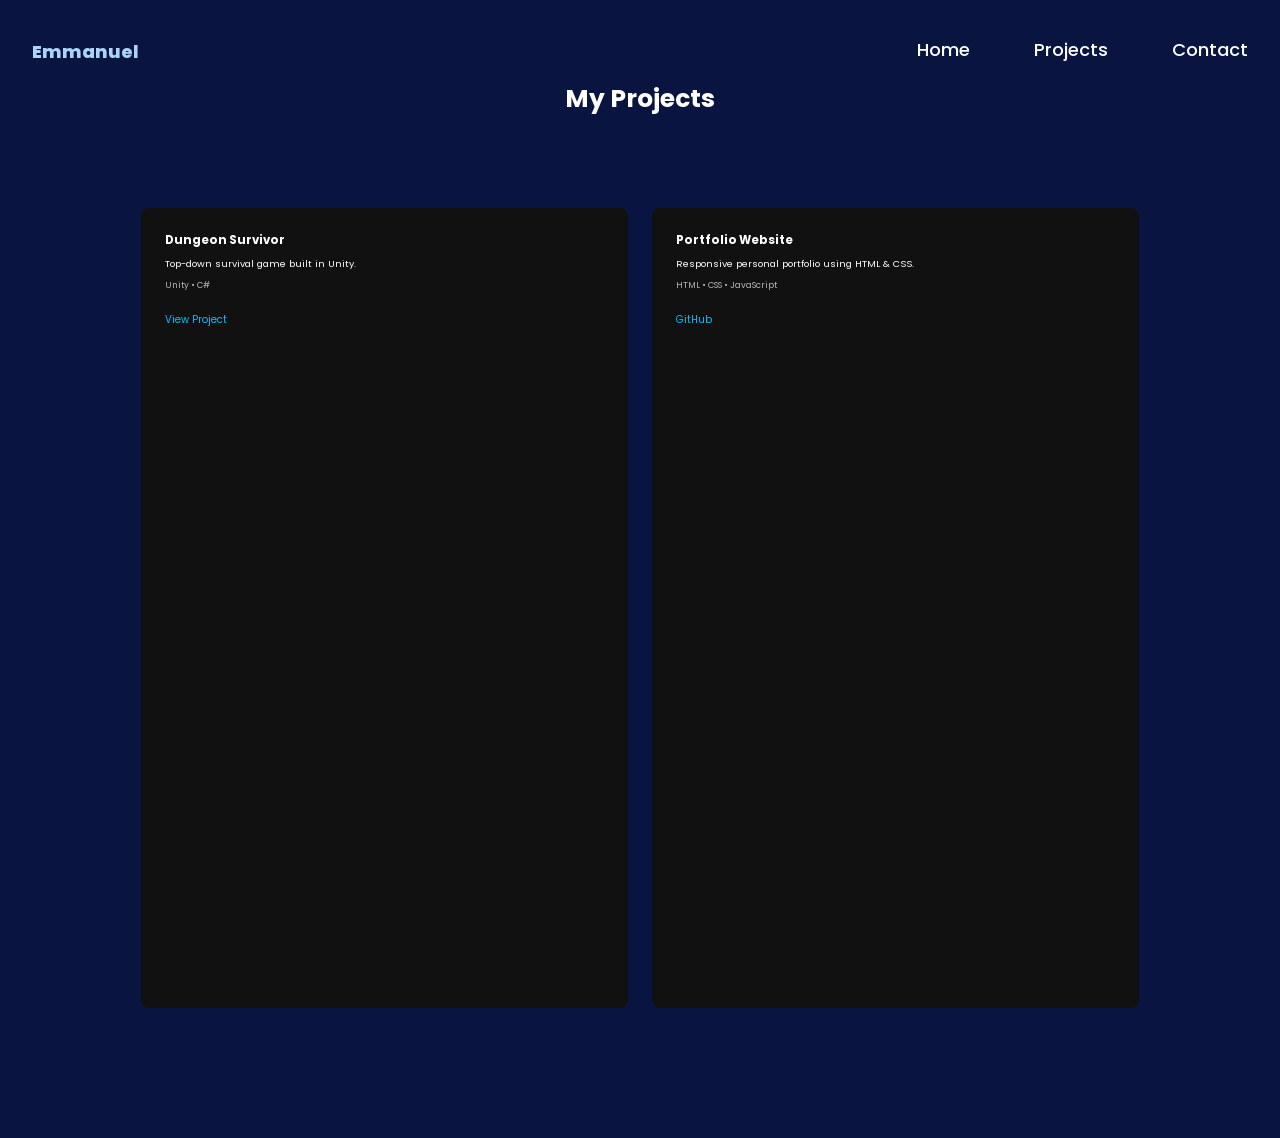
==== projects.html @ f72016f6 "Started working on the project page..." ====
<!DOCTYPE html>
<html lang="en">

<head>
  <meta charset="UTF-8" />
  <meta name="viewport" content="width=device-width, initial-scale=1.0" />
  <title>Projects | Emmanuel</title>
  <link rel="stylesheet" href="style.css" />
</head>

<body>

  <header class="header">
    <span class="logo">Emmanuel</span>

    <button class="menu-toggle" aria-label="Toggle navigation">☰</button>

    <nav class="nav">
      <a href="index.html">Home</a>
      <a href="projects.html">Projects</a>
      <a href="#contact">Contact</a>
    </nav>
  </header>

  <main class="projects-page">
    <h1>My Projects</h1>

    <section class="projects-grid">
    <div class="project-card">
      <h3>Dungeon Survivor</h3>
      <p>Top-down survival game built in Unity.</p>
      <p class="tech">Unity • C#</p>
      <a href="#" target="_blank">View Project</a>
    </div>
    
    <div class="project-card">
      <h3>Portfolio Website</h3>
      <p>Responsive personal portfolio using HTML & CSS.</p>
      <p class="tech">HTML • CSS • JavaScript</p>
      <a href="https://github.com/yourusername" target="_blank">GitHub</a>
    </div>

    </section>
  </main>

  <script src="script.js"></script>
</body>

</html>
---- style.css ----
@import url('https://fonts.googleapis.com/css2?family=Poppins:wght@100;200;300;400;500;600&display=swap');

/* HOME PAGE */
* {
  margin: 0;
  padding: 0;
  box-sizing: border-box;
  text-decoration: none;
  border: none;
  outline: none;
  font-family: 'Poppins', sans-serif;
}

html {
  font-size: 62.5%;
}

body {
  width: 100%;
  height: 100vh;
  overflow-x: hidden;
  background-color: #091540;
  color: white;
}

header {
  margin-top: 20px;
  position: fixed;
  top: 0;
  left: 0;
  width: 100%;
  padding: /*1rem 9%*/16px 32px;
  background-color: transparent;
  filter: drop-shadow(10px);
  display: flex;
  flex-wrap: wrap;
  justify-content: space-between;
  align-items: center;
  z-index: 100;
}

.logo {
  font-size: 1.8rem;
  color: #ABD2FA;
  font-weight: 800;
  white-space: nowrap;
  cursor: pointer;
  transition: 0.5s ease;
}

.logo:hover {
  transform: scale(1.1);
}

nav{
  display: flex;
  gap: 24px;
}

nav a {
  font-size: 1.8rem;
  color: white;
  margin-left: 4rem;
  font-weight: 500;
  transition: 0.3s ease;
  border-bottom: 3px solid transparent;
}

nav a:hover,
nav a.active {
  color: #ABD2FA;
  border-bottom: 3px solid #ABD2FA;
}

.menu-toggle{
  display: none;
  font-size: 2rem;
  background: none;
  border: none;
  cursor: pointer;
}

@media(max-width:995px) {
  nav {
    position: absolute;
    display: none;
    top: 0;
    right: 0;
    width: 40%;
    border-left: 3px solid #1B2CC1;
    border-bottom: 3px solid #1B2CC1;
    border-bottom-left-radius: 2rem;
    padding: 1rem solid;
    background-color: #161616;
    border-top: 0.1rem solid rgba(0, 0, 0, 0.1);
  }

  nav.active {
    display: block;
  }

  nav a {
    display: block;
    font-size: 2rem;
    margin: 3rem 0;
  }

  nav a:hover,
  nav a.active {
    padding: 1rem;
    border-radius: 0.5rem;
    border-bottom: 0.5rem solid #1B2CC1;
  }
}

section {
  min-height: 100vh;
  padding: 5rem 9% 5rem;
}

/* HOME SECTION */
.home {
  min-height: 100vh;
  display: flex;
  justify-content: space-between;
  align-items: center;
  gap: 40px;
  background-color: #091540;
}

.home .home-content h1 {
  font-size: 6rem;
  font-weight: 700;
  line-height: 1.3;
}

span {
  color: #7692FF;
}

.home-content h3 {
  font-size: 4rem;
  margin-bottom: 1rem;
  font-weight: 700;
}

.home-content p {
  font-size: 1.6rem;
  line-height: 1.6;
  margin-bottom: 30px;
}

.home-buttons{
  display: flex;
  gap: 15px;
  justify-content: center;
}

/* HOME IMAGE */
.home-img {
  border-radius: 50%;
}

.home-img img {
  position: relative;
  width: 32vw;
  border-radius: 50%;
  box-shadow: 0 0 25px solid #7692FF;
  cursor: pointer;
  transition: 0.2s linear;
}

.home-img img:hover {
  font-size: 1.8rem;
  font-weight: 500;
}

.social-icons a {
  display: inline-flex;
  justify-content: center;
  align-items: center;
  width: 4rem;
  height: 4rem;
  background-color: transparent;
  border: 0.2rem solid #7692FF;
  font-size: 2rem;
  border-radius: 50%;
  margin: 3rem 1.5rem 3rem 0;
  transition: 0.3s ease;
  color: #7692FF;
}

.social-icons a:hover {
  color: #3D518C;
  transform: scale(1.3) translateY(-5px);
  background-color: #ABD2FA;
  box-shadow: 0 0 25px #ABD2FA;
}

.btn {
  display: inline-block;
  padding: 1rem 2.8rem;
  background-color: #091540;
  border-radius: 4rem;
  font-size: 1.6rem;
  color: #7692FF;
  letter-spacing: 0.3rem;
  font-weight: 600;
  border: 2px solid #7692FF;
  transition: all 0.3s ease;
  cursor: pointer;
}

.btn.primary{
  background-color: #1B2CC1;
  color: white;
}

.btn.primary:hover {
  transform: scale3d(1.03);
  background-color: #C9CEF7;
  color: #1B2CC1;
  box-shadow: 0 0 25px #C9CEF7;
}

.btn.secondary:hover {
  transform: scale3d(1.03);
  background-color: #7692FF;
  color: white;
  box-shadow: 0 0 25px #1B2CC1;
}

.typing-text {
  font-size: 34px;
  font-weight: 600;
  min-width: 280px;
}

.typing-text span {
  position: relative;
}

.typing-text span::before {
  content: "game Designer";
  color: #7692FF;
  animation: words 20s infinite;
}

.typing-text span::after {
  content: "";
  background-color: #091540;
  position: absolute;
  width: calc(100% + 8px);
  height: 100%;
  border-left: 3px solid #091540;
  right: -8;
  animation: cursor 0.6s infinite;
}

@keyframes cursor {
  to {
    border-left: 3px solid #ABD2FA;
  }
}

@keyframes words {

  0%,
  20% {
    content: "Game Designer";
  }

  21%,
  40% {
    content: "Game Developer";
  }

  41%,
  60% {
    content: "Web Designer";
  }

  61%,
  100% {
    content: "Basketball Player";
  }
}

@media (max-width: 1000px) {
  .home {
    gap: 4rem;
  }
}

@media(max-width:995px) {
  .home {
    flex-direction: column;
    margin: 5rem 4rem;
  }

  .home .home-content h3 {
    font-size: 2.5rem;
  }

  .home-content h1 {
    font-size: 5rem;
  }

  .home-img img {
    width: 70vw;
    margin-top: 4rem;
  }
}


/* RESPONSIVE HOME SECTION */
@media (max-width: 768px){
  .menu-toggle{
    display: none;
  }

  .home{
    flex-direction: column;
    justify-content: center;
    padding: 100px 5% 50px;
    text-align: center;
  }

  .home-content{
    max-width: 100%;
  }

  .home-buttons{
    justify-content: center;
    flex-wrap: wrap;
  }

  .home-img{
    width: 420px;
    margin-top: 30px;
  }

  .home-contnet h1{
    font-size: 2.2rem;
  }

  .home-content h3{
    font-size: 1.2rem;
  }
  
  header nav{
    display: none;
  }

  header{
    flex-direction: column;
    align-items: center;
    gap: 16px;
  }

  .nav {
    display: none;
    flex-direction: column;
    gap: 16px;
    margin-top: 16px;
    width: 100%;
    text-align: center;

  }

  .nav.active{
    display: flex;
  }

  .logo{
    font-size: 1.5rem;
  }

  section,
  .projects-page{
    padding: 60px 16px;
  }

  h1{
    font-size: 2rem;
  }
}

/* PROJECT PAGE*/

.projects-page {
  padding: 80px 32px;
  text-align: center;
}

.projects-page h1 {
  font-size: 2.5rem;
  margin-bottom: 40px;
}

.projects-grid {
  display: grid;
  grid-template-columns: repeat(auto-fit, minmax(250px, 1fr));
  gap: 24px;
}

.project-card {
  background: #111;
  padding: 24px;
  border-radius: 8px;
  text-align: left;
}

.project-card h3 {
  margin-bottom: 8px;
}

.project-card p {
  font-size: 0.95rem;
  line-height: 1.5;
}

.project-card .tech {
  font-size: 0.85rem;
  opacity: 0.7;
  margin: 8px 0;
}

.project-card a {
  display: inline-block;
  margin-top: 12px;
  text-decoration: none;
  color: #00bfff;
}
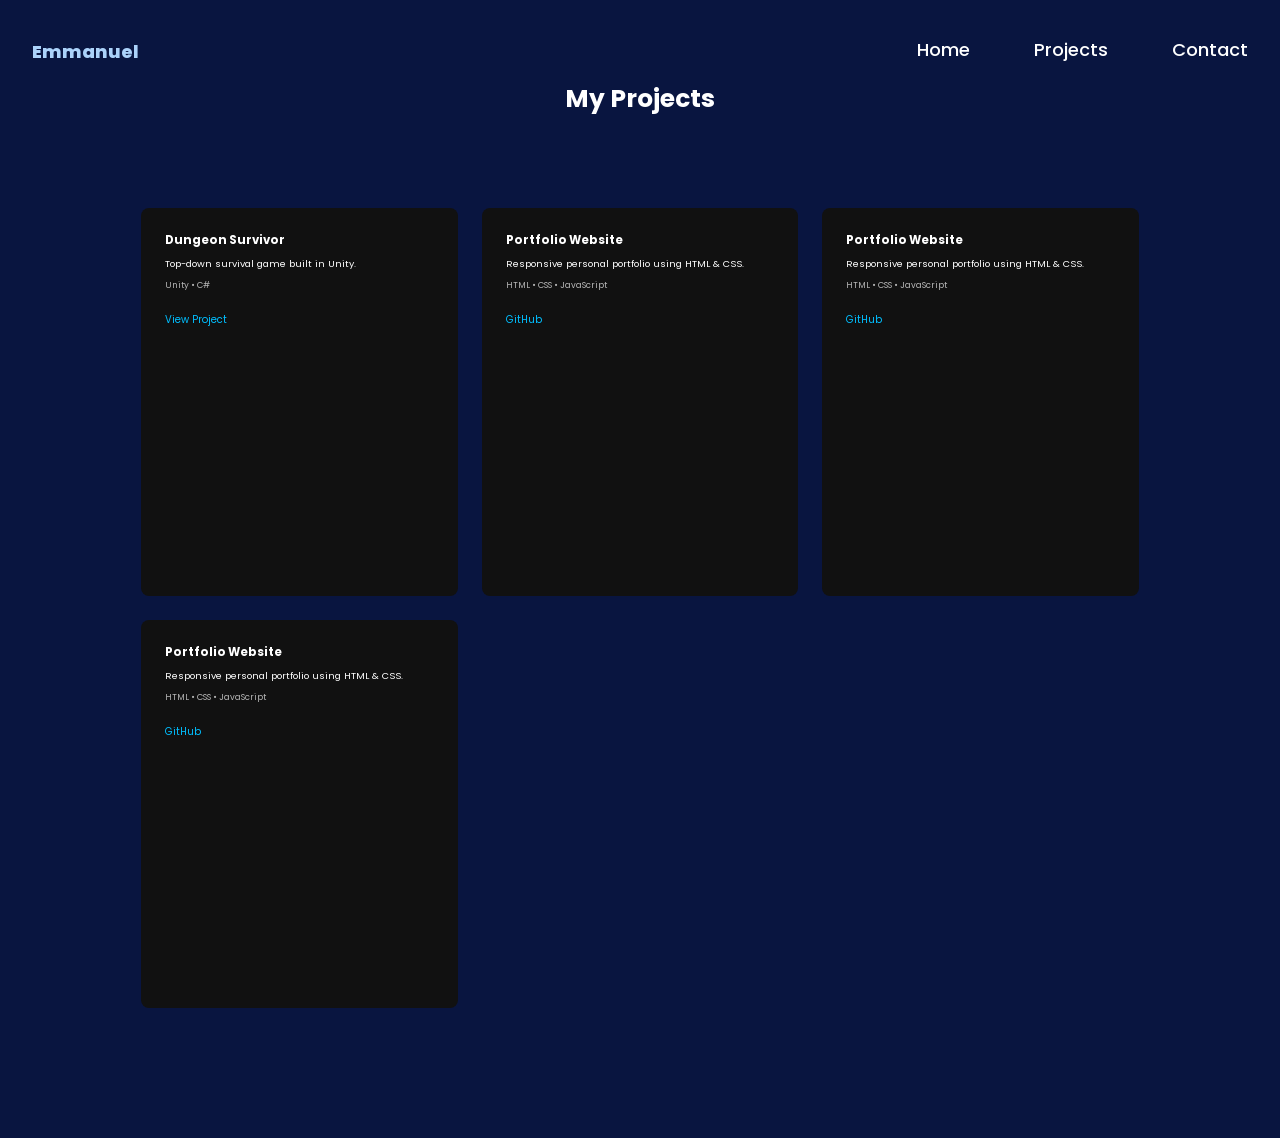
==== commit 51516040: "Adding the project files..." ====
--- a/projects.html
+++ b/projects.html
@@ -40,6 +40,20 @@
       <a href="https://github.com/yourusername" target="_blank">GitHub</a>
     </div>
 
+    <div class="project-card">
+      <h3>Portfolio Website</h3>
+      <p>Responsive personal portfolio using HTML & CSS.</p>
+      <p class="tech">HTML • CSS • JavaScript</p>
+      <a href="https://github.com/yourusername" target="_blank">GitHub</a>
+    </div>
+
+    <div class="project-card">
+      <h3>Portfolio Website</h3>
+      <p>Responsive personal portfolio using HTML & CSS.</p>
+      <p class="tech">HTML • CSS • JavaScript</p>
+      <a href="https://github.com/yourusername" target="_blank">GitHub</a>
+    </div>
+
     </section>
   </main>
 
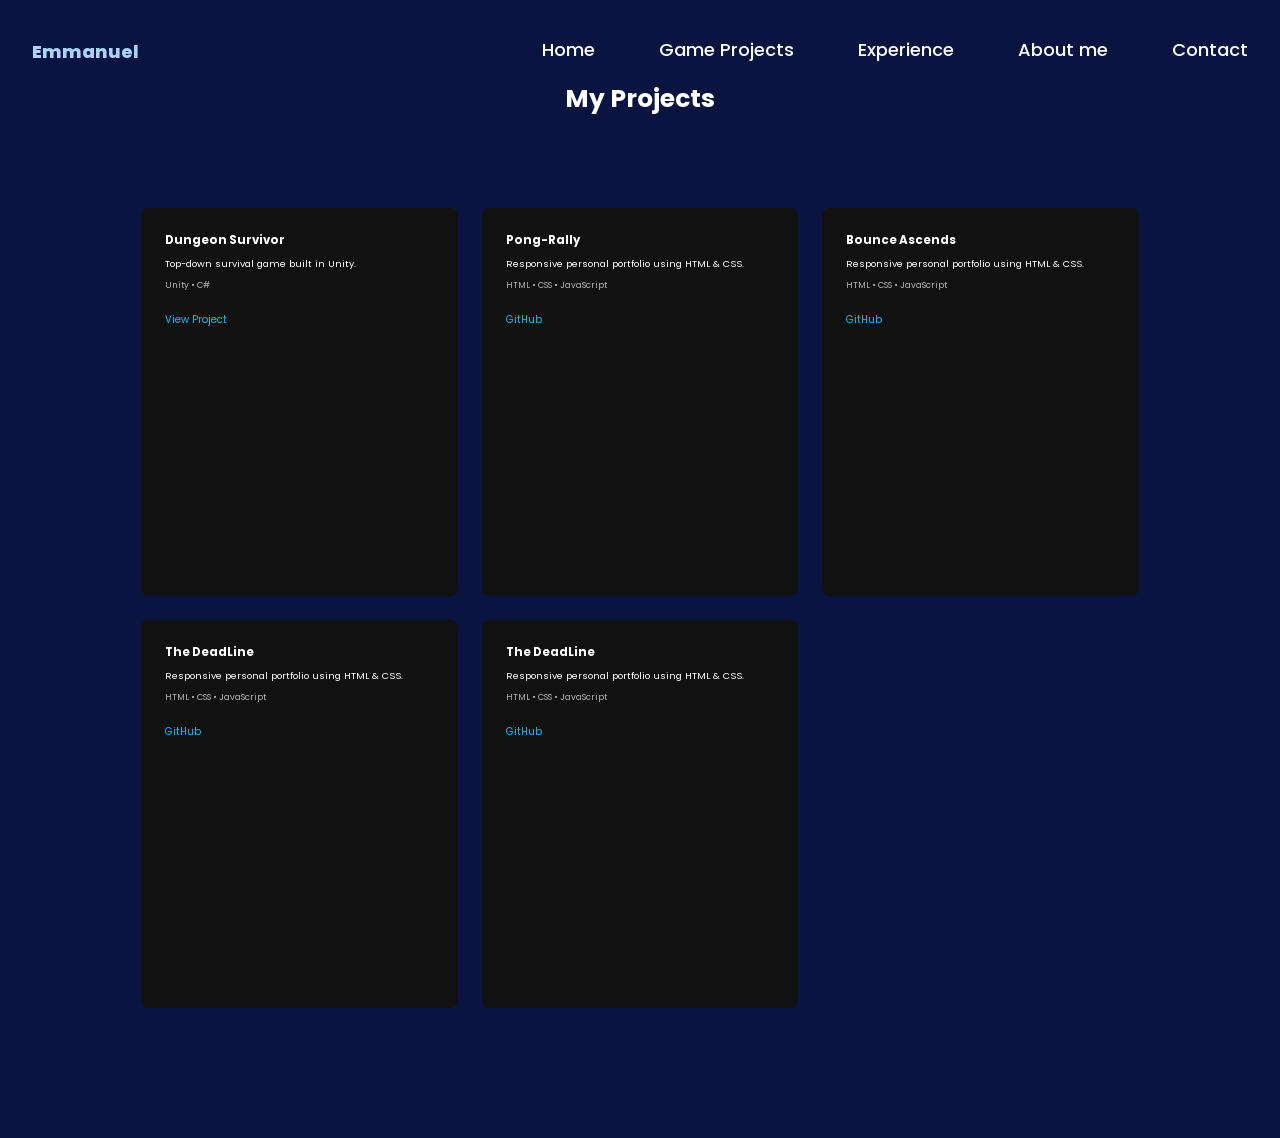
==== commit 60feb5cb: "Changes made in the Projects Page" ====
--- a/projects.html
+++ b/projects.html
@@ -17,7 +17,9 @@
 
     <nav class="nav">
       <a href="index.html">Home</a>
-      <a href="projects.html">Projects</a>
+      <a href="projects.html">Game Projects</a>
+      <a href="#aboutme">Experience</a>
+      <a href="#aboutme">About me</a>
       <a href="#contact">Contact</a>
     </nav>
   </header>
@@ -34,21 +36,28 @@
     </div>
     
     <div class="project-card">
-      <h3>Portfolio Website</h3>
+      <h3>Pong-Rally</h3>
       <p>Responsive personal portfolio using HTML & CSS.</p>
       <p class="tech">HTML • CSS • JavaScript</p>
       <a href="https://github.com/yourusername" target="_blank">GitHub</a>
     </div>
 
     <div class="project-card">
-      <h3>Portfolio Website</h3>
+      <h3>Bounce Ascends</h3>
       <p>Responsive personal portfolio using HTML & CSS.</p>
       <p class="tech">HTML • CSS • JavaScript</p>
       <a href="https://github.com/yourusername" target="_blank">GitHub</a>
     </div>
 
     <div class="project-card">
-      <h3>Portfolio Website</h3>
+      <h3>The DeadLine</h3>
+      <p>Responsive personal portfolio using HTML & CSS.</p>
+      <p class="tech">HTML • CSS • JavaScript</p>
+      <a href="https://github.com/yourusername" target="_blank">GitHub</a>
+    </div>
+
+    <div class="project-card">
+      <h3>The DeadLine</h3>
       <p>Responsive personal portfolio using HTML & CSS.</p>
       <p class="tech">HTML • CSS • JavaScript</p>
       <a href="https://github.com/yourusername" target="_blank">GitHub</a>
